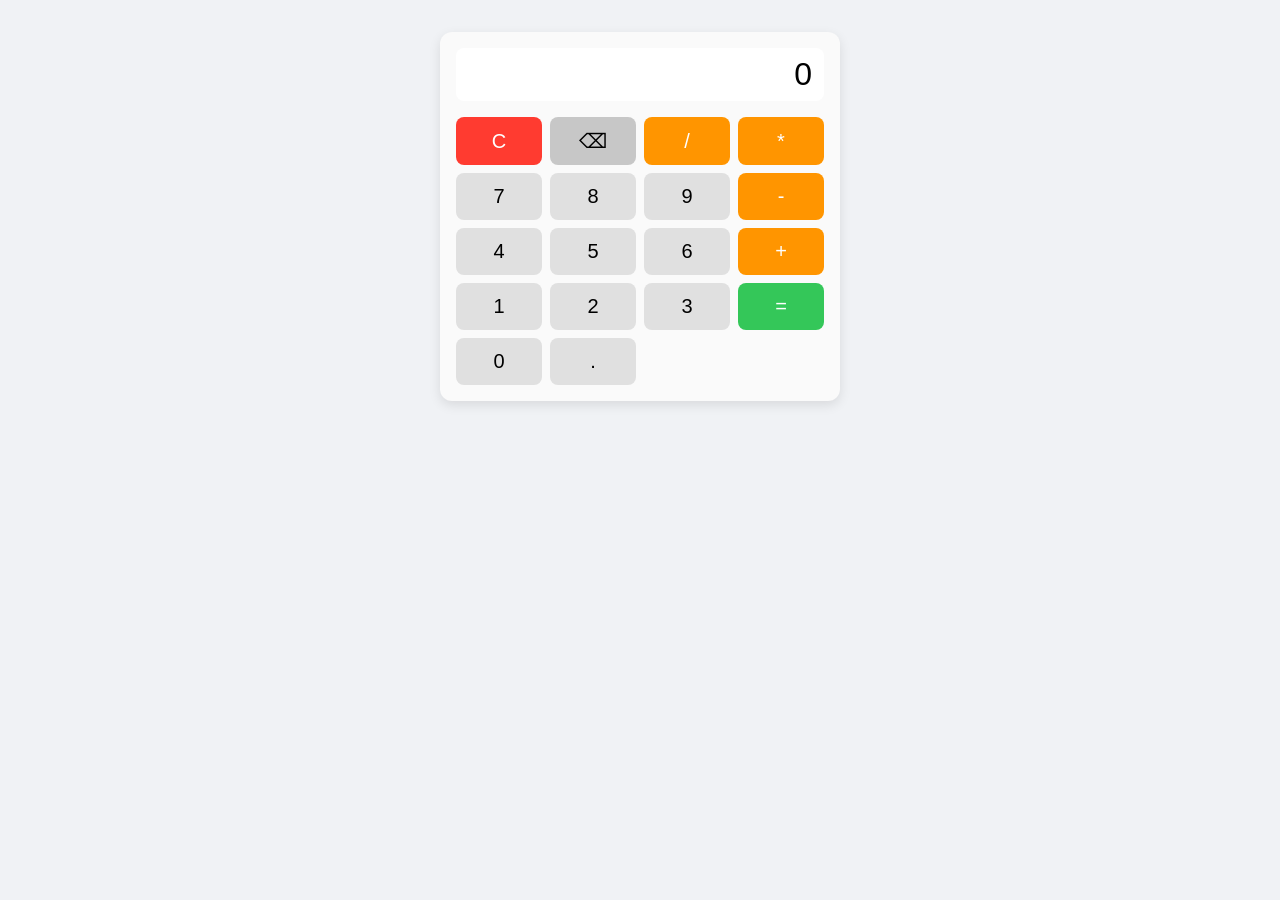
==== generated_project/index.html @ 8df0941d "Full project with generated output" ====
<!DOCTYPE html>
<html lang="en">
<head>
    <meta charset="UTF-8">
    <meta name="viewport" content="width=device-width, initial-scale=1.0">
    <title>Calculator</title>
    <link rel="stylesheet" href="style.css">
    <script src="script.js" defer></script>
</head>
<body>
    <div id="calculator" class="calculator">
        <input type="text" id="display" class="display" readonly aria-label="Calculator display" />
        <div class="buttons">
            <!-- Row 1 -->
            <button type="button" class="btn clear" id="btn-clear" data-action="clear" aria-label="Clear">C</button>
            <button type="button" class="btn delete" id="btn-backspace" data-action="backspace" aria-label="Backspace">⌫</button>
            <button type="button" class="btn operator" id="btn-divide" data-action="divide" aria-label="Divide">/</button>
            <button type="button" class="btn operator" id="btn-multiply" data-action="multiply" aria-label="Multiply">*</button>
            <!-- Row 2 -->
            <button type="button" class="btn" id="btn-7" data-action="digit" aria-label="Seven">7</button>
            <button type="button" class="btn" id="btn-8" data-action="digit" aria-label="Eight">8</button>
            <button type="button" class="btn" id="btn-9" data-action="digit" aria-label="Nine">9</button>
            <button type="button" class="btn operator" id="btn-subtract" data-action="subtract" aria-label="Subtract">-</button>
            <!-- Row 3 -->
            <button type="button" class="btn" id="btn-4" data-action="digit" aria-label="Four">4</button>
            <button type="button" class="btn" id="btn-5" data-action="digit" aria-label="Five">5</button>
            <button type="button" class="btn" id="btn-6" data-action="digit" aria-label="Six">6</button>
            <button type="button" class="btn operator" id="btn-add" data-action="add" aria-label="Add">+</button>
            <!-- Row 4 -->
            <button type="button" class="btn" id="btn-1" data-action="digit" aria-label="One">1</button>
            <button type="button" class="btn" id="btn-2" data-action="digit" aria-label="Two">2</button>
            <button type="button" class="btn" id="btn-3" data-action="digit" aria-label="Three">3</button>
            <button type="button" class="btn equals" id="btn-equals" data-action="equals" aria-label="Equals">=</button>
            <!-- Row 5 -->
            <button type="button" class="btn" id="btn-0" data-action="digit" aria-label="Zero">0</button>
            <button type="button" class="btn" id="btn-decimal" data-action="decimal" aria-label="Decimal point">.</button>
        </div>
    </div>
</body>
</html>
---- generated_project/style.css ----
/*
  Simple CSS Reset & Global Box Sizing
*/
* {
  margin: 0;
  padding: 0;
  box-sizing: border-box;
}

html {
  font-family: Arial, Helvetica, sans-serif;
  font-size: 16px;
  background-color: #f0f2f5;
}

/* --------------------------------------------------- */
/* Calculator Container
   - max‑width 400px, centered, subtle shadow, rounded corners
*/
#calculator {
  max-width: 400px;
  margin: 2rem auto;               /* center horizontally with vertical spacing */
  padding: 1rem;
  background: #fafafa;
  border-radius: 12px;
  box-shadow: 0 4px 12px rgba(0, 0, 0, 0.1);
}

/* --------------------------------------------------- */
/* Display – the read‑only input field
   - full width, large right‑aligned text, padding, no outline on focus
*/
.display {
  width: 100%;
  font-size: 2rem;
  text-align: right;
  padding: 0.5rem 0.75rem;
  border: none;
  border-radius: 8px;
  background: #fff;
  margin-bottom: 1rem;
}

.display:focus {
  outline: none;   /* remove the default blue outline */
}

/* --------------------------------------------------- */
/* Buttons Grid – CSS Grid layout (4 columns) */
.buttons {
  display: grid;
  grid-template-columns: repeat(4, 1fr);
  gap: 0.5rem;
}

/* --------------------------------------------------- */
/* Base button styling */
.btn {
  background: #e0e0e0;
  color: #000;
  font-size: 1.25rem;
  padding: 0.75rem;
  border: none;
  border-radius: 8px;
  cursor: pointer;
  transition: background 0.2s, transform 0.1s;
}

.btn:hover,
.btn:focus {
  background: #d5d5d5;
  outline: none;
  transform: scale(0.98);
}

/* --------------------------------------------------- */
/* Specific button types */
.operator {
  background: #ff9500;
  color: #fff;
}

.operator:hover,
.operator:focus {
  background: #e08900;
}

.equals {
  background: #34c759;
  color: #fff;
}

.equals:hover,
.equals:focus {
  background: #28a745;
}

.clear {
  background: #ff3b30;
  color: #fff;
}

.clear:hover,
.clear:focus {
  background: #e02e24;
}

.delete {
  background: #c7c7c7;
  color: #000;
}

.delete:hover,
.delete:focus {
  background: #b0b0b0;
}

/* Optional active state used by script.js */
.btn.active {
  background: #a0a0a0;
}

/* --------------------------------------------------- */
/* Responsive adjustments for small screens (< 500px) */
@media (max-width: 500px) {
  #calculator {
    max-width: 100%;
    margin: 0.5rem;
    padding: 0.5rem;
  }

  .display {
    font-size: 1.5rem;
    padding: 0.4rem 0.6rem;
  }

  .btn {
    font-size: 1rem;
    padding: 0.6rem;
  }

  .buttons {
    gap: 0.4rem;
  }
}
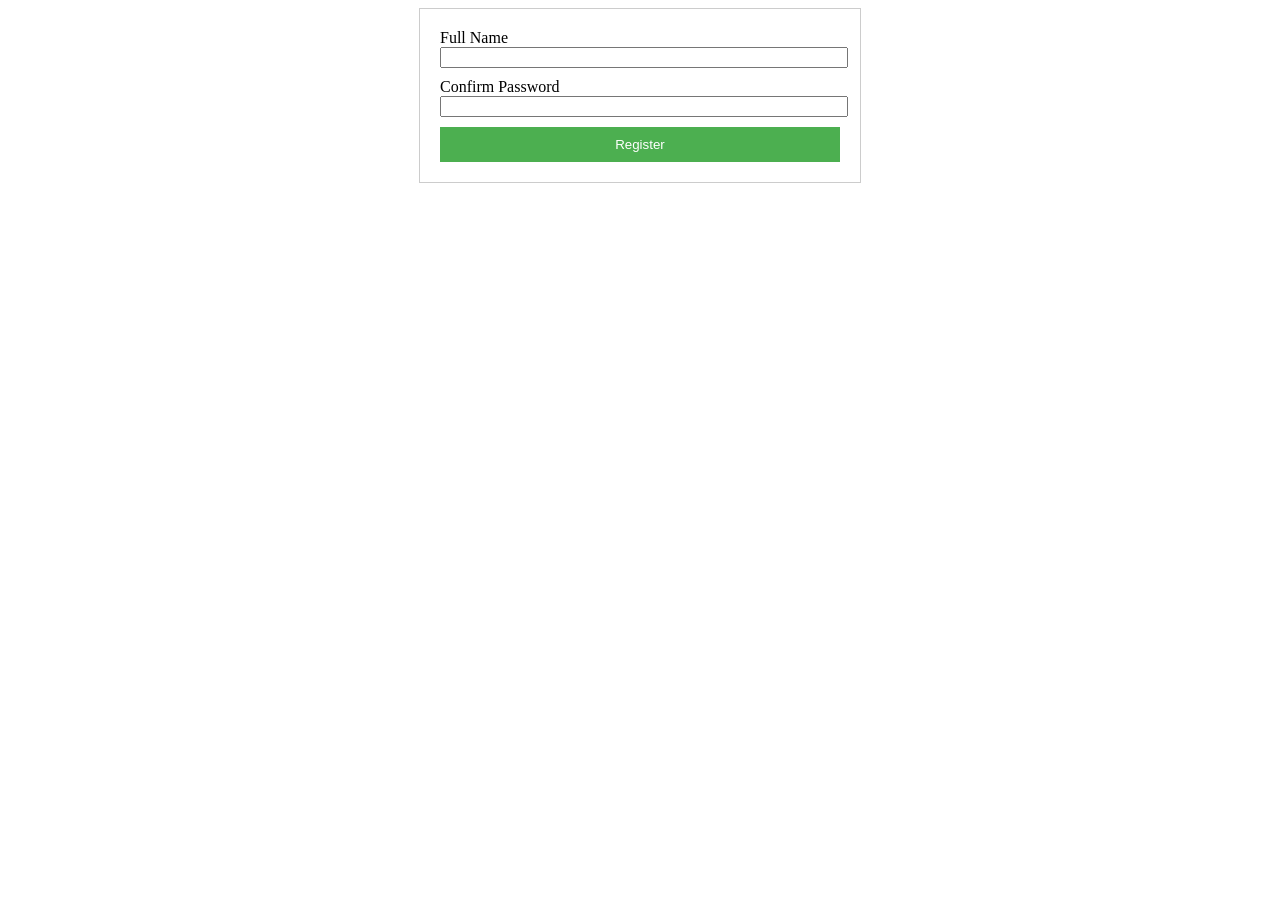
==== commit faef5ff3: "Resolves merge conflicts and added logs" ====
--- a/generated_project/index.html
+++ b/generated_project/index.html
@@ -1,40 +1,22 @@
+<!-- Simple registration page with a form for user sign-up -->
 <!DOCTYPE html>
 <html lang="en">
 <head>
-    <meta charset="UTF-8">
-    <meta name="viewport" content="width=device-width, initial-scale=1.0">
-    <title>Calculator</title>
-    <link rel="stylesheet" href="style.css">
-    <script src="script.js" defer></script>
+  <meta charset="UTF-8">
+  <meta name="viewport" content="width=device-width, initial-scale=1.0">
+  <title>Simple Registration Page</title>
 </head>
 <body>
-    <div id="calculator" class="calculator">
-        <input type="text" id="display" class="display" readonly aria-label="Calculator display" />
-        <div class="buttons">
-            <!-- Row 1 -->
-            <button type="button" class="btn clear" id="btn-clear" data-action="clear" aria-label="Clear">C</button>
-            <button type="button" class="btn delete" id="btn-backspace" data-action="backspace" aria-label="Backspace">⌫</button>
-            <button type="button" class="btn operator" id="btn-divide" data-action="divide" aria-label="Divide">/</button>
-            <button type="button" class="btn operator" id="btn-multiply" data-action="multiply" aria-label="Multiply">*</button>
-            <!-- Row 2 -->
-            <button type="button" class="btn" id="btn-7" data-action="digit" aria-label="Seven">7</button>
-            <button type="button" class="btn" id="btn-8" data-action="digit" aria-label="Eight">8</button>
-            <button type="button" class="btn" id="btn-9" data-action="digit" aria-label="Nine">9</button>
-            <button type="button" class="btn operator" id="btn-subtract" data-action="subtract" aria-label="Subtract">-</button>
-            <!-- Row 3 -->
-            <button type="button" class="btn" id="btn-4" data-action="digit" aria-label="Four">4</button>
-            <button type="button" class="btn" id="btn-5" data-action="digit" aria-label="Five">5</button>
-            <button type="button" class="btn" id="btn-6" data-action="digit" aria-label="Six">6</button>
-            <button type="button" class="btn operator" id="btn-add" data-action="add" aria-label="Add">+</button>
-            <!-- Row 4 -->
-            <button type="button" class="btn" id="btn-1" data-action="digit" aria-label="One">1</button>
-            <button type="button" class="btn" id="btn-2" data-action="digit" aria-label="Two">2</button>
-            <button type="button" class="btn" id="btn-3" data-action="digit" aria-label="Three">3</button>
-            <button type="button" class="btn equals" id="btn-equals" data-action="equals" aria-label="Equals">=</button>
-            <!-- Row 5 -->
-            <button type="button" class="btn" id="btn-0" data-action="digit" aria-label="Zero">0</button>
-            <button type="button" class="btn" id="btn-decimal" data-action="decimal" aria-label="Decimal point">.</button>
-        </div>
-    </div>
+  <div style="max-width:400px;margin:auto;padding:20px;border:1px solid #ccc;">
+    <!-- Registration form will be inserted here -->
+    <form method="post" action="#">
+      <label for="fullName">Full Name</label>
+      <input type="text" id="fullName" name="fullName" required style="width:100%;margin-bottom:10px;">
+      <!-- Input fields will be added here in subsequent tasks -->
+      <label for="confirmPassword">Confirm Password</label>
+      <input type="password" id="confirmPassword" name="confirmPassword" required minlength="8" style="width:100%;margin-bottom:10px;">
+      <button type="submit" style="width:100%;padding:10px;background:#4CAF50;color:white;border:none;cursor:pointer;">Register</button>
+    </form>
+  </div>
 </body>
 </html>
